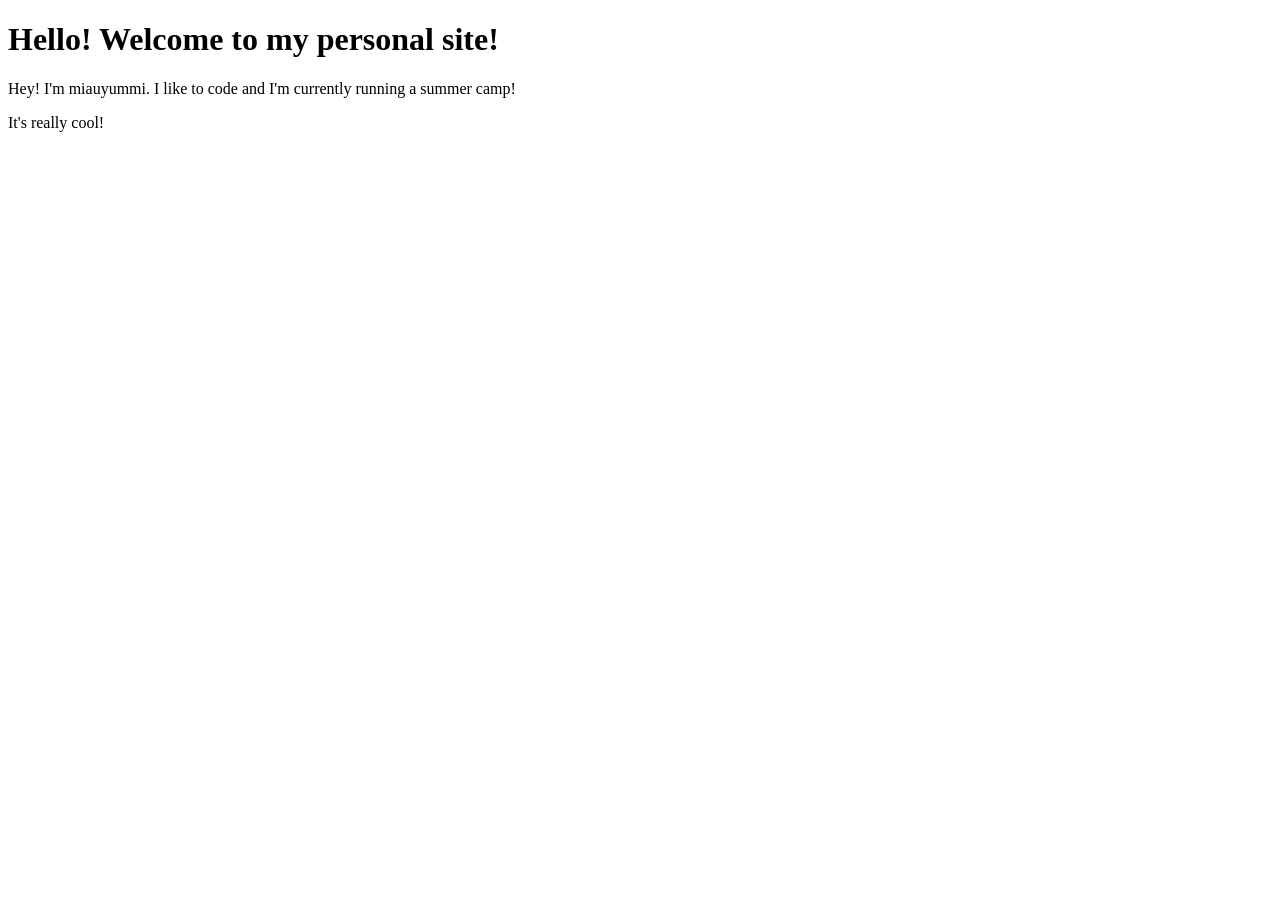
==== index.html @ 783daaa1 "first commit" ====
<!DOCTYPE html>
<html>
    <head></head> 
    <body>
        <h1>Hello! Welcome to my personal site!</h1>
        <p>Hey! I'm miauyummi. I like to code and I'm currently running a summer camp!</p>
        <p>It's really cool!</p>
    </body>
</html>
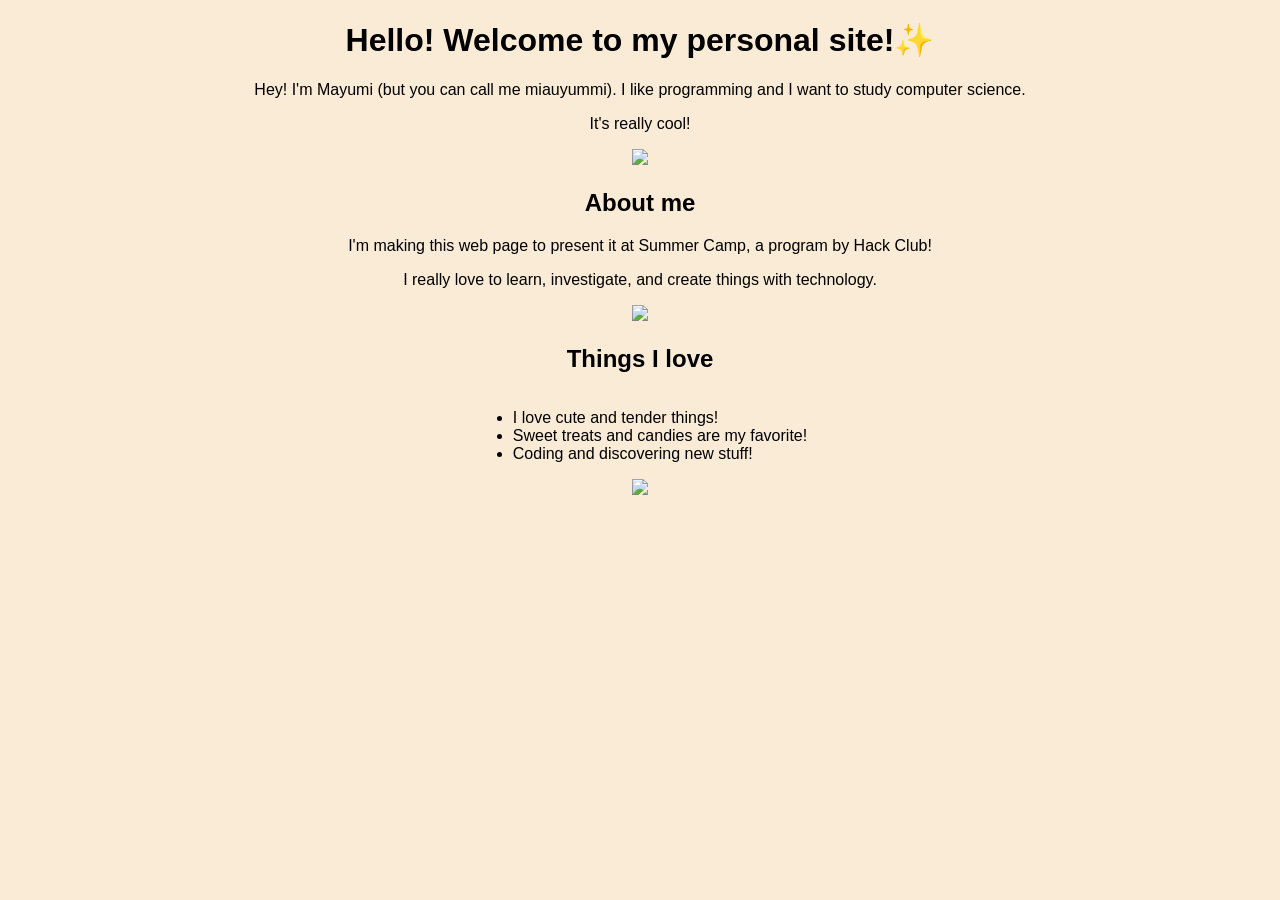
==== commit cd8b27d3: "second commit" ====
--- a/index.html
+++ b/index.html
@@ -1,9 +1,32 @@
 <!DOCTYPE html>
 <html>
-    <head></head> 
+    <head>
+        <link rel="stylesheet" href="style.css">
+    </head>
     <body>
-        <h1>Hello! Welcome to my personal site!</h1>
-        <p>Hey! I'm miauyummi. I like to code and I'm currently running a summer camp!</p>
+        <h1>Hello! Welcome to my personal site!✨</h1>
+        
+        <p>Hey! I'm Mayumi (but you can call me miauyummi). I like programming and I want to study computer science.</p>
         <p>It's really cool!</p>
+
+        <img src="https://cdn.hackclub.com/019f14a7-8bfc-7320-b6ea-87d8809b03dd/image.png" />
+
+        <h2>About me</h2>
+        <p>I'm making this web page to present it at Summer Camp, a program by Hack Club!</p>
+        <p>I really love to learn, investigate, and create things with technology.</p>
+
+        <img src="https://cdn.hackclub.com/019f14e1-86d7-769a-9151-e04cfd9abbf8/d7e170a1f8b8515e9b129c86a720f65d.jpg"/>
+
+        <h2>Things I love</h2>
+        <ul>
+            <li>I love cute and tender things!</li>
+            <li>Sweet treats and candies are my favorite!</li>
+            <li>Coding and discovering new stuff!</li>
+        </ul>
+
+        <br>
+
+        <img src="https://cdn.hackclub.com/019f14e4-304e-7513-8adc-fbbe26a21fec/captura_de_pantalla_2026-06-29_143820.png"/>
+
     </body>
 </html>
--- a/style.css
+++ b/style.css
@@ -0,0 +1,14 @@
+img {
+    width: 300px;
+}
+
+body {
+    text-align: center;
+    font-family: 'Segoe UI', Tahoma, Geneva, Verdana, sans-serif;
+    background-color: antiquewhite;
+}
+
+ul {
+    display: inline-block;
+    text-align: left;
+}
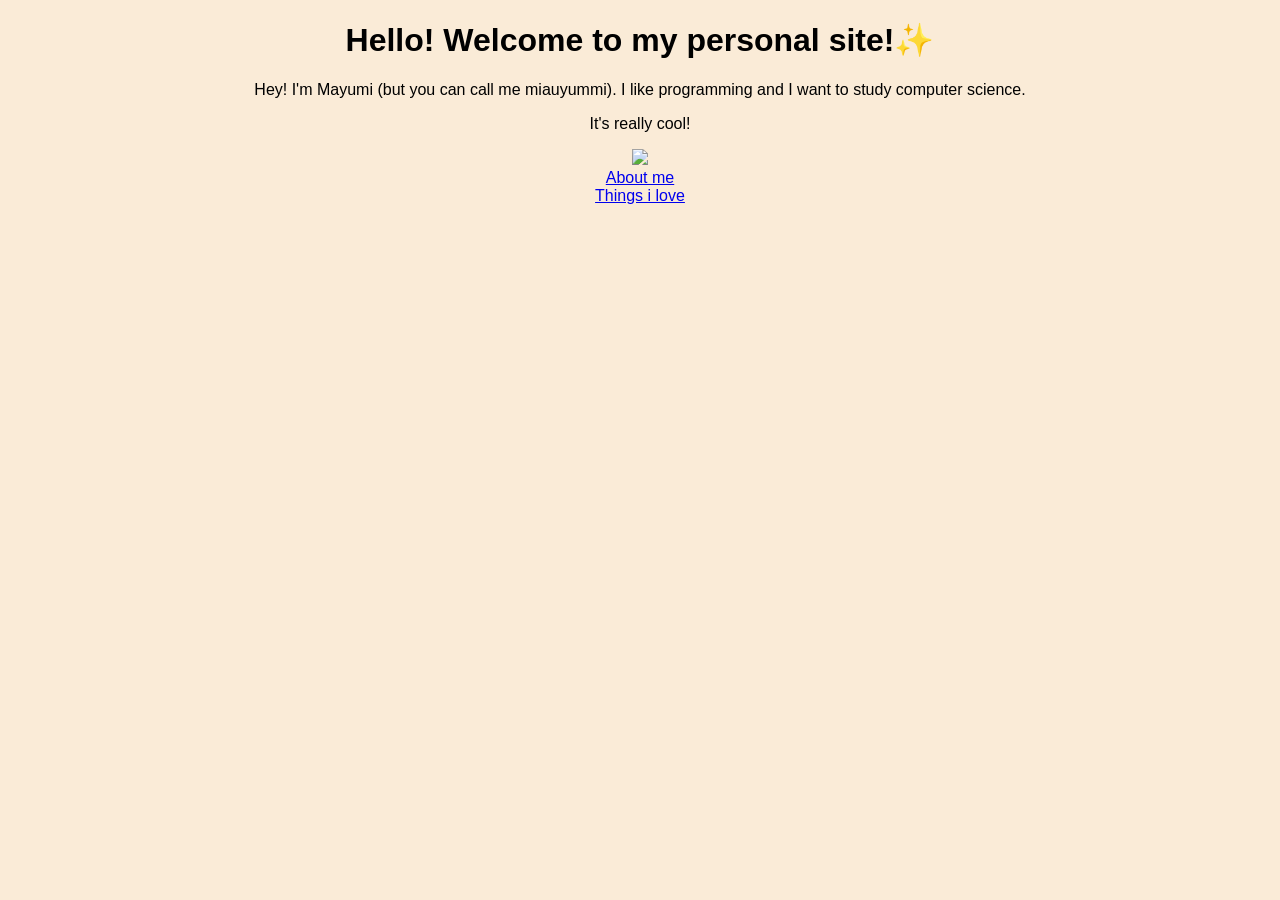
==== commit e5485450: "second commit" ====
--- a/index.html
+++ b/index.html
@@ -2,6 +2,7 @@
 <html>
     <head>
         <link rel="stylesheet" href="style.css">
+        <link rel="icon" type="image/x-icon" href="https://cdn.hackclub.com/019f1b2f-5d00-7644-8727-4bcd3dbf31ef/6f25ff43e73a3d03dbd7a7ac2df7b430.jpg">
     </head>
     <body>
         <h1>Hello! Welcome to my personal site!✨</h1>
@@ -10,23 +11,9 @@
         <p>It's really cool!</p>
 
         <img src="https://cdn.hackclub.com/019f14a7-8bfc-7320-b6ea-87d8809b03dd/image.png" />
-
-        <h2>About me</h2>
-        <p>I'm making this web page to present it at Summer Camp, a program by Hack Club!</p>
-        <p>I really love to learn, investigate, and create things with technology.</p>
-
-        <img src="https://cdn.hackclub.com/019f14e1-86d7-769a-9151-e04cfd9abbf8/d7e170a1f8b8515e9b129c86a720f65d.jpg"/>
-
-        <h2>Things I love</h2>
-        <ul>
-            <li>I love cute and tender things!</li>
-            <li>Sweet treats and candies are my favorite!</li>
-            <li>Coding and discovering new stuff!</li>
-        </ul>
-
         <br>
-
-        <img src="https://cdn.hackclub.com/019f14e4-304e-7513-8adc-fbbe26a21fec/captura_de_pantalla_2026-06-29_143820.png"/>
-
+        <a href="about.html">About me</a>
+        <br>
+        <a href="love.html">Things i love</a>
     </body>
 </html>
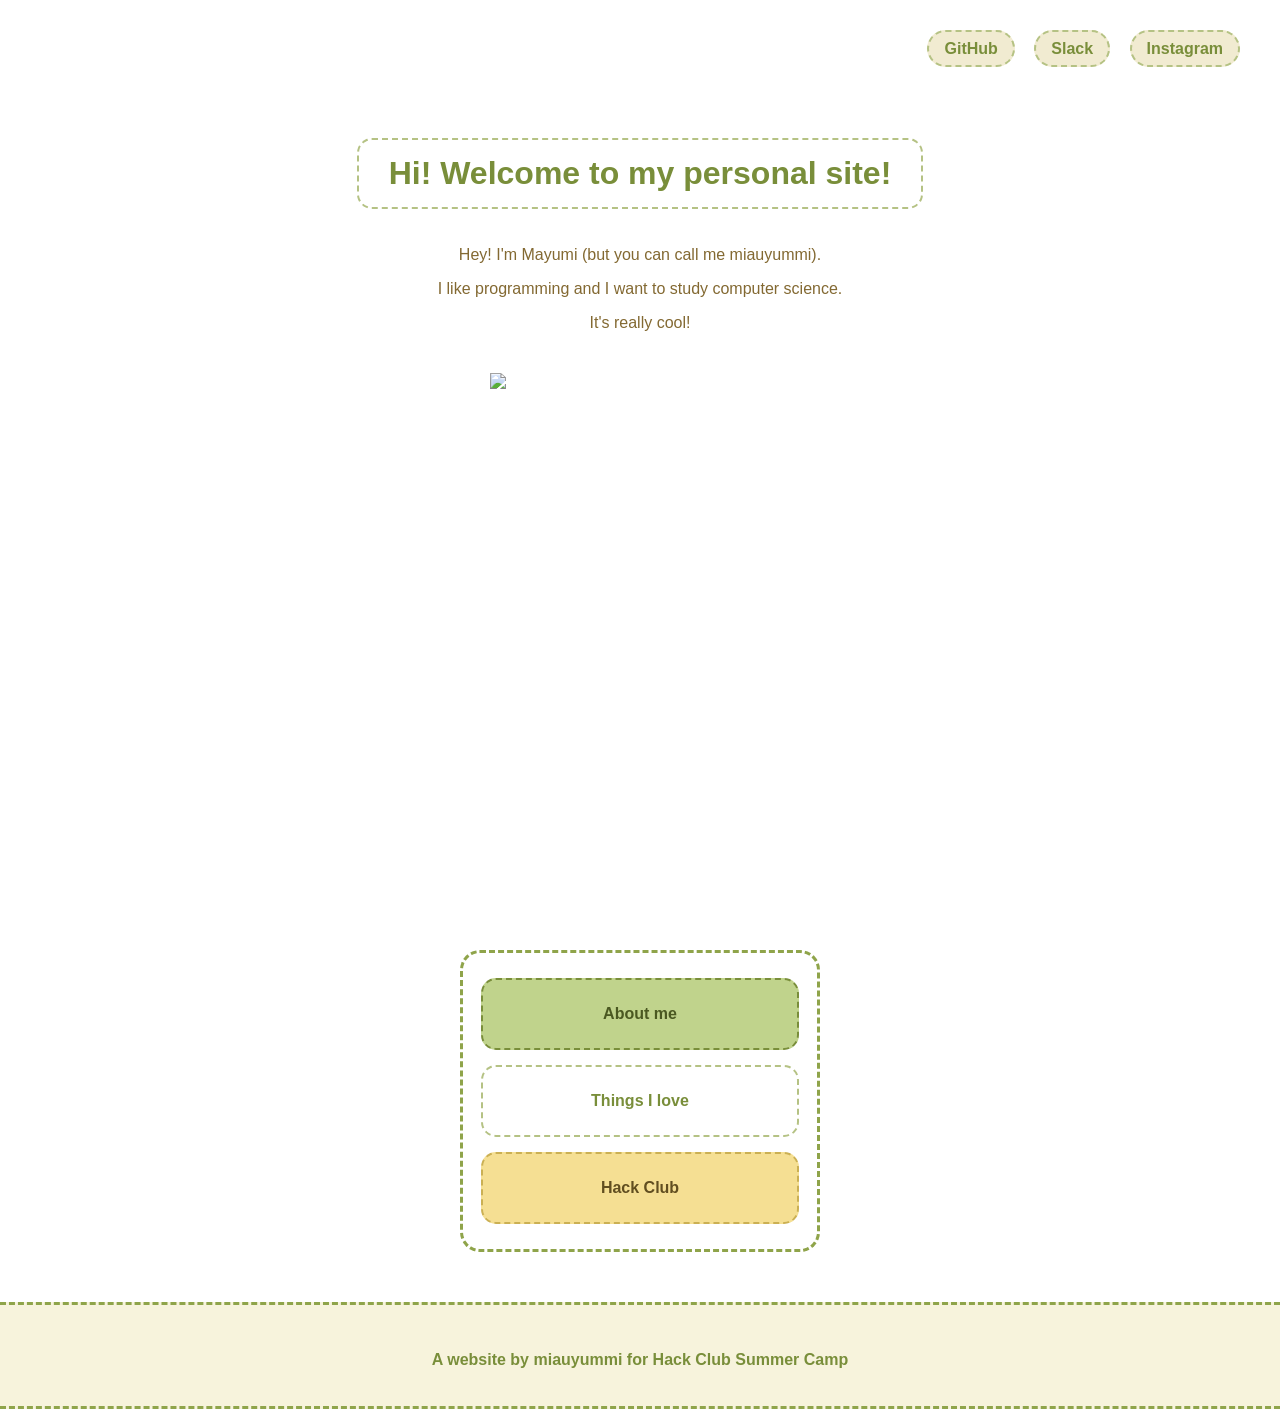
==== commit b11f4d80: "third commit" ====
--- a/index.html
+++ b/index.html
@@ -5,15 +5,37 @@
         <link rel="icon" type="image/x-icon" href="https://cdn.hackclub.com/019f1b2f-5d00-7644-8727-4bcd3dbf31ef/6f25ff43e73a3d03dbd7a7ac2df7b430.jpg">
     </head>
     <body>
-        <h1>Hello! Welcome to my personal site!✨</h1>
+        <div class="main-container">
+            <header>
+              <a href="https://github.com/mayumisahomycasaspacheco">GitHub</a>
+              <a href="https://hackclub.enterprise.slack.com/team/U0A9CKD3CMT">Slack</a>
+              <a href="https://www.instagram.com/miauyummi/">Instagram</a>
+            </header>
+            <h1>Hi! Welcome to my personal site!</h1>
+            <p>Hey! I'm Mayumi (but you can call me miauyummi).</p> 
+            <p>I like programming and I want to study computer science.</p>
+            <p>It's really cool!</p>
+            <div class="box animated"><img src="https://cdn.hackclub.com/019f206b-03dc-7243-9976-a1cb3f4d3dc4/image-removebg-preview__19_.png"/></div>
+            <br>
+        </div>
+
+        <div class="grid">
+          <div class="caja-blanca-interior">
+                <div class="first box">
+                 <a href="about.html">About me</a>
+                </div>
+                <div class="second box">
+                 <a href="love.html">Things I love</a>
+                </div>
+                <div class="third box">
+                 <a href="hackclub.html">Hack Club</a>
+                </div>
+            </div>
+        </div>
+
+        <footer>
+        <h4>A website by miauyummi for Hack Club Summer Camp</h4>
+        </footer>
         
-        <p>Hey! I'm Mayumi (but you can call me miauyummi). I like programming and I want to study computer science.</p>
-        <p>It's really cool!</p>
-
-        <img src="https://cdn.hackclub.com/019f14a7-8bfc-7320-b6ea-87d8809b03dd/image.png" />
-        <br>
-        <a href="about.html">About me</a>
-        <br>
-        <a href="love.html">Things i love</a>
     </body>
 </html>
--- a/style.css
+++ b/style.css
@@ -1,11 +1,191 @@
+:root {
+    --verde-oscuro: #798e3a;
+    --verde-claro: #b5c284;
+}
+
 img {
     width: 300px;
 }
 
+h1 {
+    background-color: #ffffff;
+    color: var(--verde-oscuro);         /* Reemplazado por variable */
+    border: 2px dashed var(--verde-claro); /* Reemplazado por variable */
+    border-radius: 15px;
+    
+    display: inline-block;     
+    padding: 15px 30px;        
+    margin-top: 40px;
+}
+
 body {
     text-align: center;
-    font-family: 'Segoe UI', Tahoma, Geneva, Verdana, sans-serif;
-    background-color: antiquewhite;
+    font-family: 'Segoe UI', Roboto, sans-serif;
+    background-color: white;
+    color: #836932;
+    margin: 0;
+    padding: 0;
+}
+
+.main-container {
+    background-image: url('https://cdn.hackclub.com/019f1ff3-b187-76b0-87f0-dea480e566fd/si7dcfm9_o.png'); 
+    
+    background-size: 100% 100%; 
+    background-repeat: no-repeat;
+    background-position: center top;
+    
+    padding: 0;
+    margin: 0;
+    min-height: 100vh;
+    
+    image-rendering: -webkit-optimize-contrast;
+    image-rendering: crisp-edges;
+
+    overflow: hidden;
+}
+
+header {
+    text-align: right;
+    vertical-align: top;
+    margin: 30px;
+    padding: 10px;
+}
+
+header a {
+    color: var(--verde-oscuro);         /* Reemplazado por variable */
+    margin-left: 15px;
+    text-decoration: none;
+    font-weight: bold;
+    background-color: #f1ebd1;
+    padding: 8px 15px;
+    border-radius: 20px;
+    border: 2px dashed var(--verde-claro); /* Reemplazado por variable */
+}
+
+header a:hover {
+    background-color: var(--verde-claro); /* Reemplazado por variable */
+    color: white;
+}
+
+footer {
+    text-align: center;
+    border-top: dashed 3px #8fa44a;
+    border-bottom: dashed 3px #8fa44a;
+    border-left: none;
+    border-right: none;
+    background-color: #f7f3dc;
+    color: var(--verde-oscuro);         /* Reemplazado por variable */
+    
+    margin: 0; 
+    padding: 25px 15px 15px 15px;
+    
+    width: 100%; 
+    
+    box-sizing: border-box; 
+}
+
+.grid {
+    display: flex;              
+    justify-content: center;
+    align-items: center;
+    
+    width: 100%; 
+    margin: 0;
+    box-sizing: border-box;
+
+    background-image: url('https://cdn.hackclub.com/019f2063-3692-7720-8a42-a7f6add3fb87/image.png');
+    background-size: 100% 100%;
+    background-position: center;
+    background-repeat: no-repeat;
+
+    border: none;
+    border-radius: 0px;
+    padding: 50px 30px;
+}
+
+.caja-blanca-interior {
+    display: grid;
+    grid-template-areas:
+    "a"
+    "b"
+    "c";
+    gap: 15px;
+    justify-items: center;
+    
+    background-color: white; 
+    border: 3px dashed #8fa44a;
+    border-radius: 20px;
+    
+    padding: 25px 45px; 
+    
+    width: 100%;
+    max-width: 360px; 
+    
+    box-sizing: border-box;
+}
+
+.first {
+    grid-area: a;
+    background-color: #c0d38c; 
+    color: #4a5821;
+    border: 2px dashed var(--verde-oscuro); /* Reemplazado por variable */
+    border-radius: 15px;
+    width: 100%;
+}
+
+.second {
+    grid-area: b;
+    background-color: #ffffff; 
+    color: var(--verde-oscuro);         /* Reemplazado por variable */
+    border: 2px dashed var(--verde-claro); /* Reemplazado por variable */
+    border-radius: 15px;
+    width: 100%;
+}
+
+.third {
+    grid-area: c;
+    background-color: #f5df93; 
+    color: #614e20;
+    border: 2px dashed #cbb053;
+    border-radius: 15px;
+    width: 100%;
+}
+
+.box {
+    padding: 25px;
+    display: flex;
+    justify-content: center;
+    align-items: center;
+    font-weight: bold;
+}
+
+.box a {
+    text-decoration: none;
+    color: inherit;
+    width: 100%;
+    text-align: center;
+}
+
+.animated {
+    animation: wobble 3s ease-in-out infinite alternate
+}
+
+@keyframes wobble {
+    0% { transform: rotate(-20deg); }
+    100% { transform: rotate(20deg); }
+}
+
+.flex-container {
+    display: flex;
+    justify-content: space-around;
+    align-items: center;
+    flex-direction: row;
+}
+
+.item {
+    background: beige;
+    padding: 20px;
+    color: white;
 }
 
 ul {
